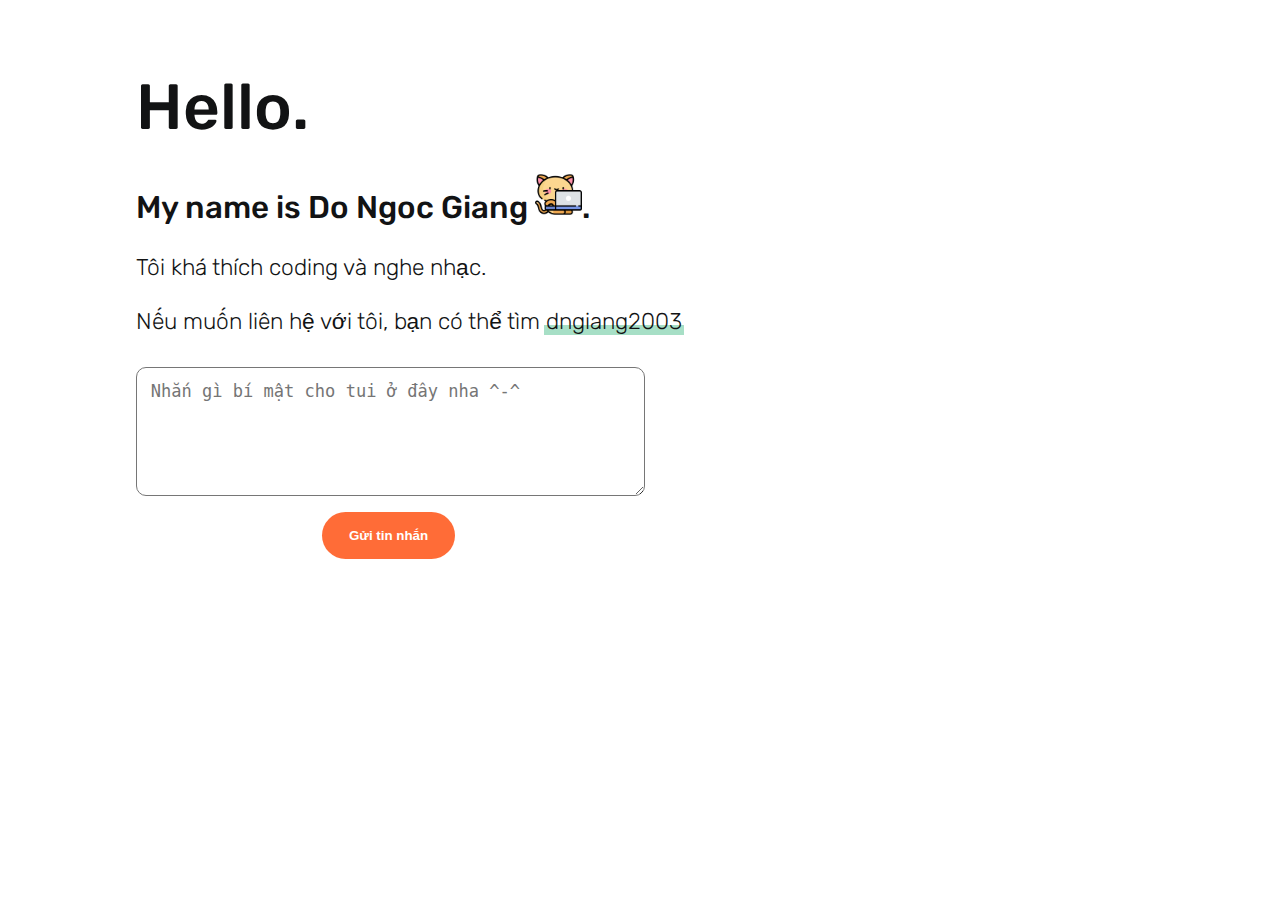
==== index.html @ 9e295c20 "first commit" ====
<!DOCTYPE html>
<html lang="en">
<head>
    <meta charset="UTF-8">
    <meta http-equiv="X-UA-Compatible" content="IE=edge">
    <meta name="viewport" content="width=device-width, initial-scale=1.0">
    <link href="https://fonts.googleapis.com/css?family=Rubik:300,500,700" rel="stylesheet"/>
    <link rel="icon" type="image/x-icon" href="main/icon.ico">
    <link rel="stylesheet" href="main/style.css">
    <title>Do Ngoc Giang</title>
</head>
<body>
    <h1>Hello.</h1>
    <h2 >
        My name is Do Ngoc Giang <img src="main/kitty.png" alt="">.
    </h2>
    <!-- <p>
        Tôi khá đơn giản và cũng không có gì để nói cả :))
    </p> -->
    <p>
        Tôi khá thích coding và nghe nhạc.
    </p>
    <p>
        Nếu muốn liên hệ với tôi, bạn có thể tìm <a href="https://facebook.com/dngiang2003" target="_blank">dngiang2003</a>
    </p>
    <div class="container">
        <form action="https://formspree.io/f/xgeqjwjv" method="POST">
            <textarea name="message" placeholder="Nhắn gì bí mật cho tui ở đây nha ^-^" required></textarea>
            <button type="submit">Gửi tin nhắn</button>
        </form>
    </div>
</body>
</html>
---- main/style.css ----
body {
    font-family: 'Rubik', -apple-system, BlinkMacSystemFont, 'Segoe UI',
    Roboto, Oxygen, Ubuntu, Cantarell, 'Open Sans', 'Helvetica Neue', sans-serif;
    font-size: calc(10px + 0.33vw);
    padding: 2vh 10vw;
    color: #121314;
    -webkit-font-smoothing: antialiased;
}

h1 {
    font-size: 4.5em;
    font-weight: 500;
    margin-bottom: 0;
}

h2 {
    font-size: 2.2em;
    font-weight: 500;
}

p {
    font-size: 1.6em;
    font-weight: 300;
    line-height: 1.4;
    max-width: 28em;
}

a {
    text-decoration: none;
    color: #121314;
    position: relative;
}

a:after {
    content: '';
    position: absolute;
    z-index: -1;
    top: 60%;
    left: -0.1em;
    right: -0.1em;
    bottom: 0;
    transition: top 0.3s cubic-bezier(0, 0.8, 0.13, 1);
    background-color: rgba(79, 192, 141, 0.5);
}

a:hover:after {
    top: 0%;
}

img {
    width: 1.5em;
    transition: 0.45s;
}

img:hover {
    font-size: 1.8em;
    transition: 0.45s;
}

.container {
    margin-top: 2em;
    width: 70vw;
    max-width: 480px;
    text-align: center;
}

.container textarea {
    display: block;
    height: 100px;
    width: 100%;
    border-radius: 10px;
    font-size: 1.2em;
    padding: 0.8em;
}

 .container textarea:focus {
    outline: none;
    border: 2px solid rgba(79, 192, 141, 0.5);
    box-shadow: 0px 0px 2px 3px rgba(79, 192, 141, 0.5);
}

.container button {
    border: none;
    margin-top: 1.2em;
    font-weight: 600;
    padding: 1.2em 2em;
    border-radius: 30px;
    margin-left: 25px;
    transition: 0.45s;
    color: white;
    background-color: rgb(255, 108, 55);
}

.container button:hover {
    cursor: pointer;
    transition: 0.45s;
    transform: scale(1.1);
    background-color: #4f4f4f;
}
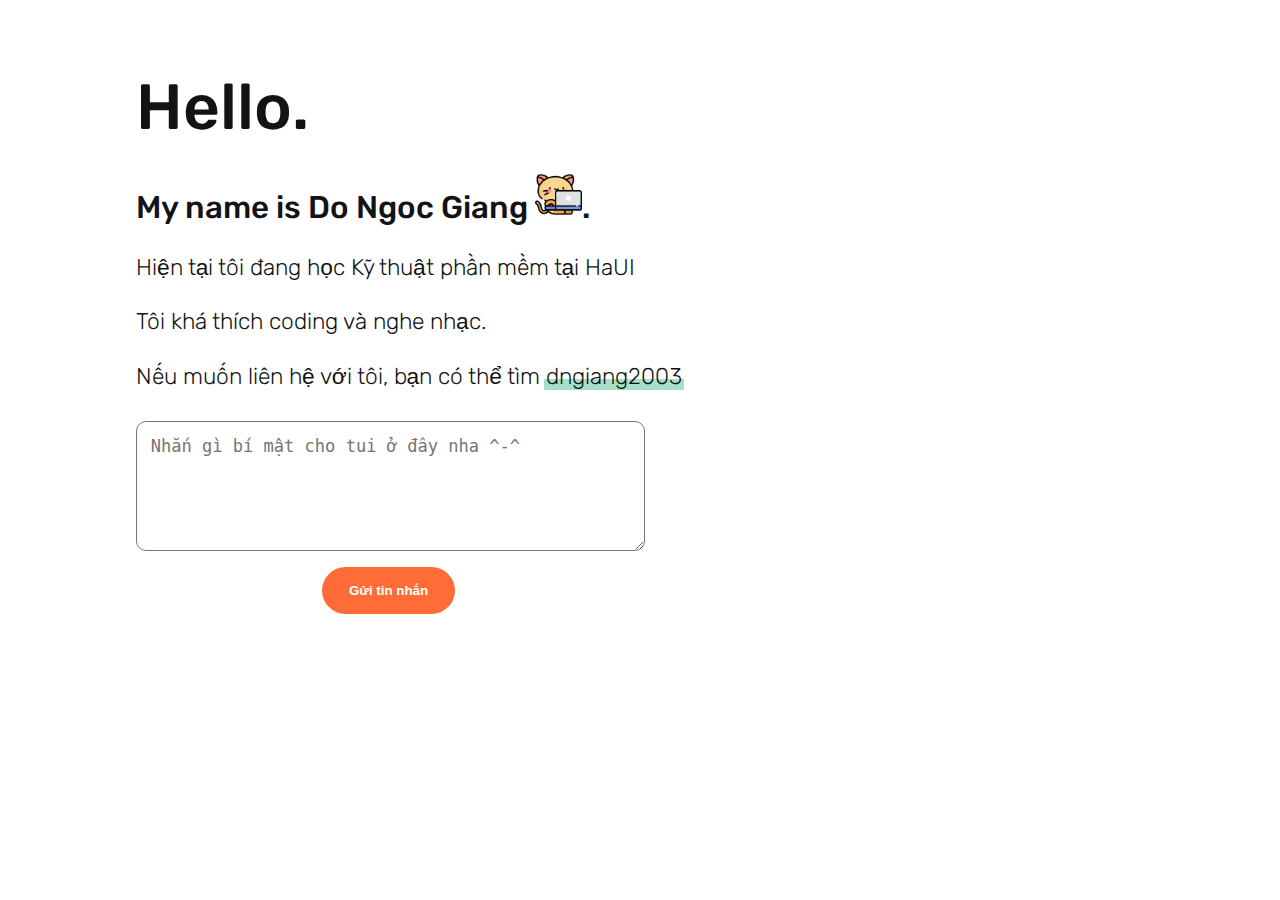
==== commit 0f15a32c: "Update index.html" ====
--- a/index.html
+++ b/index.html
@@ -14,9 +14,9 @@
     <h2 >
         My name is Do Ngoc Giang <img src="main/kitty.png" alt="">.
     </h2>
-    <!-- <p>
-        Tôi khá đơn giản và cũng không có gì để nói cả :))
-    </p> -->
+    <p>
+        Hiện tại tôi đang học Kỹ thuật phần mềm tại HaUI
+    </p>
     <p>
         Tôi khá thích coding và nghe nhạc.
     </p>
@@ -30,4 +30,4 @@
         </form>
     </div>
 </body>
-</html>+</html>
